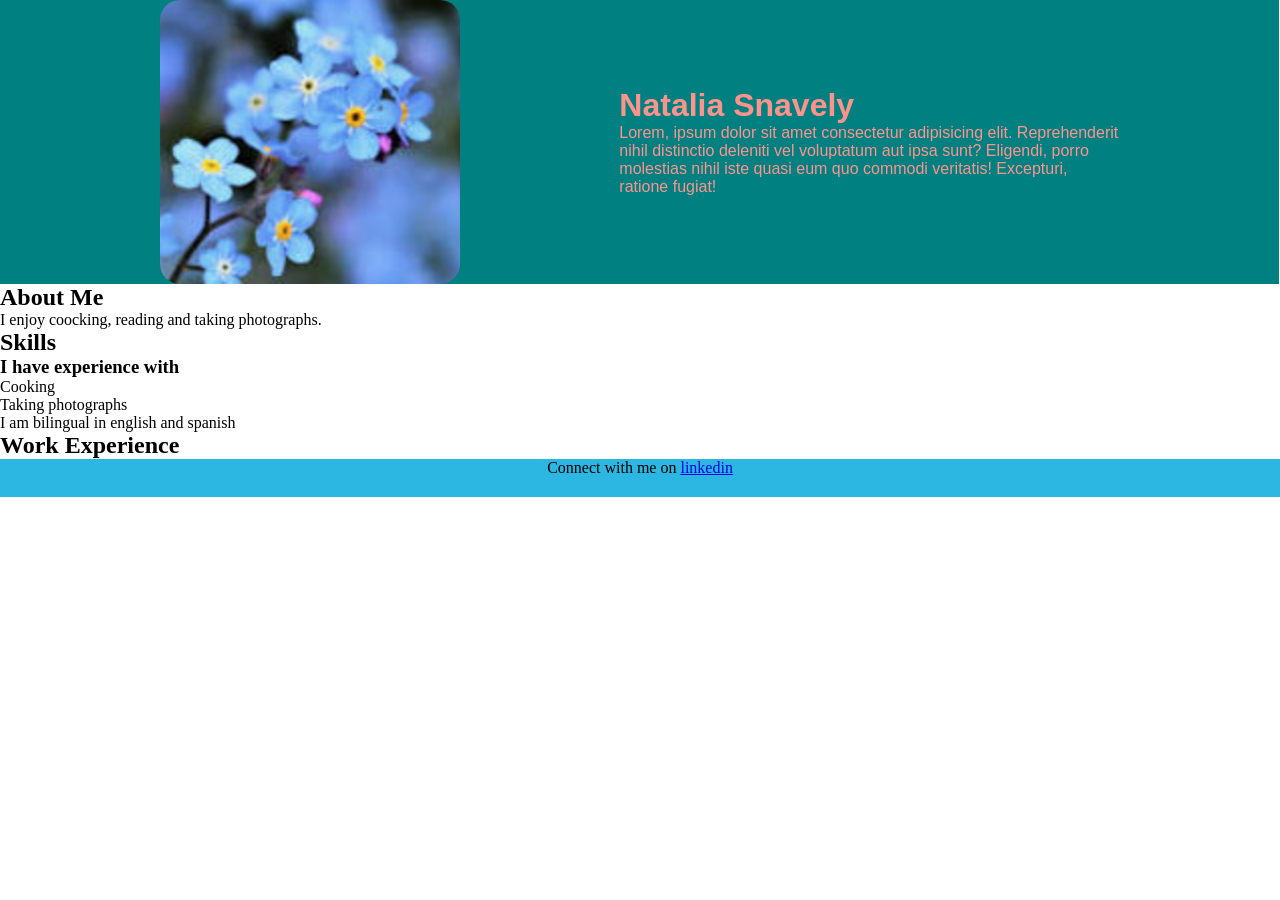
==== index.html @ 68e176c5 "Initial upload" ====
<!DOCTYPE html>
<html lang="en">
<head>
    <meta charset="UTF-8">
    <meta name="viewport" content="width=device-width, initial-scale=1.0">
    <link rel="stylesheet" href="styles.css">
    <title>Natalia Snavely</title>
</head>
<body>
<header>
    <img src="flower.png" alt="Favorite Flower" width="300">
    <div class="intro"> 
         <h1>Natalia Snavely</h1>
   <p>Lorem, ipsum dolor sit amet consectetur adipisicing elit. Reprehenderit nihil distinctio deleniti vel voluptatum aut ipsa sunt? Eligendi, porro molestias nihil iste quasi eum quo commodi veritatis! Excepturi, ratione fugiat!</p>
 </div>
</header>
<main>
<section>
<h2>About Me</h2>
    <p>
  I enjoy coocking, reading and taking photographs.      
    </p>
</section>
<section>
 <h2>Skills</h2> 
  <h3>I have experience with</h3> 
  <ul>
 <li>Cooking</li>
 <li>Taking photographs</li>
 <li>I am bilingual in english and spanish </li>
  </ul>
</section>
<section>
 <h2>Work Experience</h2>  
</section>
</main>
<footer class="centered">
    Connect with me on
    <a href="https://www.linkedin.com/feed/" target="_blank" rel="noopener noreferrer">linkedin</a>
</footer>
</body>
</html>
---- styles.css ----
* {
    margin: 0;
    padding: 0;
    box-sizing: border-box;
}
header{
    background-color: teal;
    color: #FE938C;
    display: flex ;
    justify-content:space-evenly;
    align-items: center;
    font-family: 'Gill Sans', 'Gill Sans MT', Calibri, 'Trebuchet MS', sans-serif;
    margin-right: 1px;
}
footer {
    background-color: rgb(43, 183, 226);
    padding-bottom: 20px;
}
.centered{
    text-align: center ;
}
.intro {
    max-width: 500px;
    text-align: left;
}
img{
    border-radius: 20px;
}
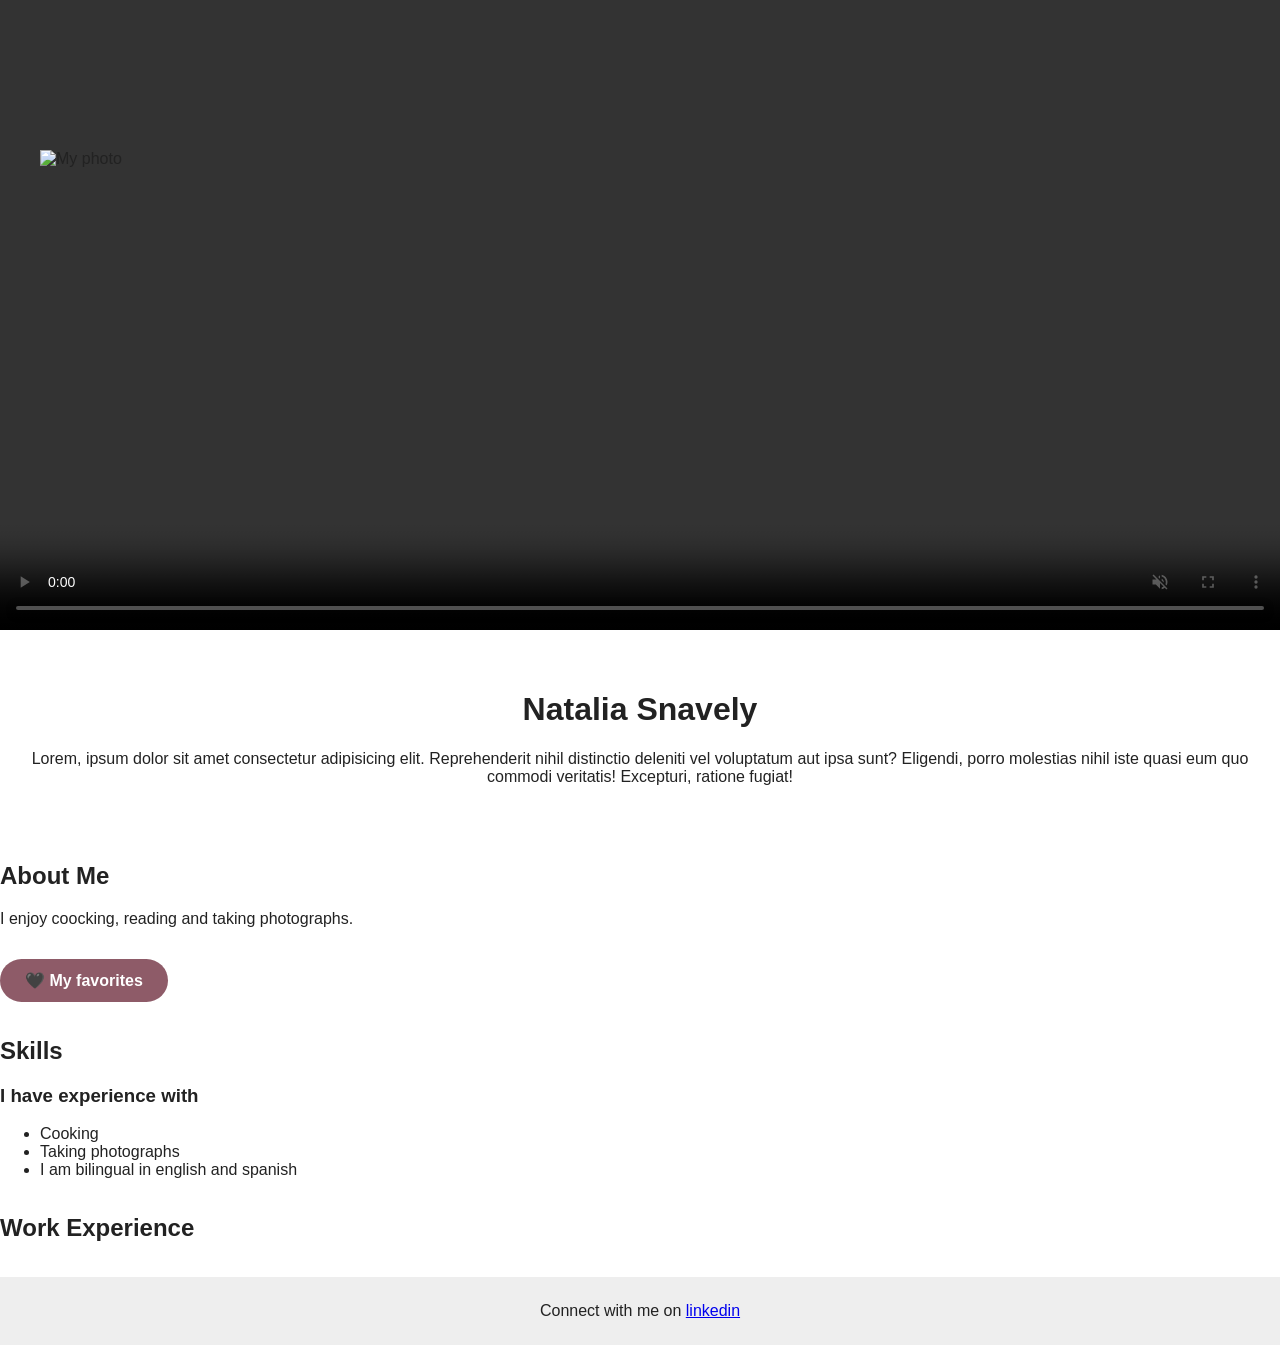
==== commit 6eb97529: "Add files via upload" ====
--- a/index.html
+++ b/index.html
@@ -3,23 +3,49 @@
 <head>
     <meta charset="UTF-8">
     <meta name="viewport" content="width=device-width, initial-scale=1.0">
+
+    <title>My Video Banner</title>
     <link rel="stylesheet" href="styles.css">
-    <title>Natalia Snavely</title>
+
 </head>
 <body>
+
+    <section class="video-banner">
+
+        <video autoplay muted loop playsinline controls>
+
+            <source src="flowermountain.mp4" type="video/mp4">
+
+            Your browser does not support this video.
+        </video>
+        <img
+        src="Family.JPG"
+        alt="My photo"
+        class="corner-photo"
+        >
+
+    </section>
+        
 <header>
-    <img src="flower.png" alt="Favorite Flower" width="300">
-    <div class="intro"> 
+    <div class="centered">
+   
          <h1>Natalia Snavely</h1>
-   <p>Lorem, ipsum dolor sit amet consectetur adipisicing elit. Reprehenderit nihil distinctio deleniti vel voluptatum aut ipsa sunt? Eligendi, porro molestias nihil iste quasi eum quo commodi veritatis! Excepturi, ratione fugiat!</p>
- </div>
+     <p>
+    Lorem, ipsum dolor sit amet consectetur adipisicing elit. Reprehenderit nihil distinctio deleniti vel voluptatum aut ipsa sunt? Eligendi, porro molestias nihil iste quasi eum quo commodi veritatis! Excepturi, ratione fugiat!
+     </p>
+    </div>
 </header>
+<div id="greeting"></div>
+
 <main>
 <section>
 <h2>About Me</h2>
     <p>
   I enjoy coocking, reading and taking photographs.      
     </p>
+    <a href="favorites.html" class="favorites-btn">
+        🖤 My favorites
+    </a>
 </section>
 <section>
  <h2>Skills</h2> 
@@ -30,13 +56,21 @@
  <li>I am bilingual in english and spanish </li>
   </ul>
 </section>
+
 <section>
  <h2>Work Experience</h2>  
 </section>
+
 </main>
+
 <footer class="centered">
     Connect with me on
-    <a href="https://www.linkedin.com/feed/" target="_blank" rel="noopener noreferrer">linkedin</a>
+    <a href="https://www.linkedin.com/feed/" 
+    target="_blank"
+     rel="noopener noreferrer">
+     linkedin
+    </a>
 </footer>
+<script src="index.js"></script>
 </body>
 </html>
--- a/styles.css
+++ b/styles.css
@@ -1,28 +1,107 @@
-* {
-    margin: 0;
-    padding: 0;
-    box-sizing: border-box;
-}
-header{
-    background-color: teal;
-    color: #FE938C;
-    display: flex ;
-    justify-content:space-evenly;
-    align-items: center;
-    font-family: 'Gill Sans', 'Gill Sans MT', Calibri, 'Trebuchet MS', sans-serif;
-    margin-right: 1px;
-}
+
+    
+body {
+        margin: 0;
+        padding: 0;
+        background-color: white;
+        color: #222;
+        font-family: Arial, sans-serif;
+    } 
+    .video-banner {
+     width: 100%;
+     height: 70vh;
+    
+     position: relative; 
+     overflow: hidden;
+
+     background-color: #333;
+    }
+    .video-banner video {
+      width: 100%; 
+      height: 100%;
+
+      object-fit: cover;
+      display: block;
+    }
+    .corner-photo {
+        position: absolute;
+
+        left: 40px;
+        top: 50%;
+
+        transform: translateY(-50%);
+
+        width: 220px;
+        height: 330px;
+
+        object-fit: contain;
+
+        border: contain;
+        border-radius: 0;
+
+        z-index: 2;
+    }
+    header {
+
+        background-color: white;
+        color: #222;
+
+        padding: 40px 20px;
+    }
+
+    main section {
+        margin-bottom: 35px;
+    }
+    .favorites-btn {
+        display: inline-block;
+        margin-top: 15px;
+        padding: 12px 25px;
+        background-color: #8e5b68;
+        color: white;
+        text-decoration: none;
+        border-radius: 25px;
+        font-weight: bold;
+        transition: 0.3s;
+    }
+
+    .favorites-btn:hover {
+        background-color: #c58b98;
+        transform: scale(1.05);
+    }
+       
+
 footer {
-    background-color: rgb(43, 183, 226);
-    padding-bottom: 20px;
+    background-color: #eee;
+    color: #222;
+
+    padding: 25px;
 }
 .centered{
     text-align: center ;
 }
-.intro {
-    max-width: 500px;
-    text-align: left;
+
+.movie-gallery {
+    display: grid;
+    grid-template-columns: repeat(4, 1fr);
+    gap: 20px;
+    max-width: 1000px;
+    margin: 30px auto;
+    padding: 10px;
 }
-img{
-    border-radius: 20px;
-}+.movie-gallery img {
+    width: 100%;
+    height: 250px;
+    object-fit: cover;
+    border-radius: 12px;
+}
+.movie-gallery img:hover {
+    transform: scale(1.05);
+    transition: 0.3s;
+}
+
+@media (max-width: 700px) {
+    .movie-gallery {
+        grid-template-columns: repeat(2, 1fr);
+    }
+}
+
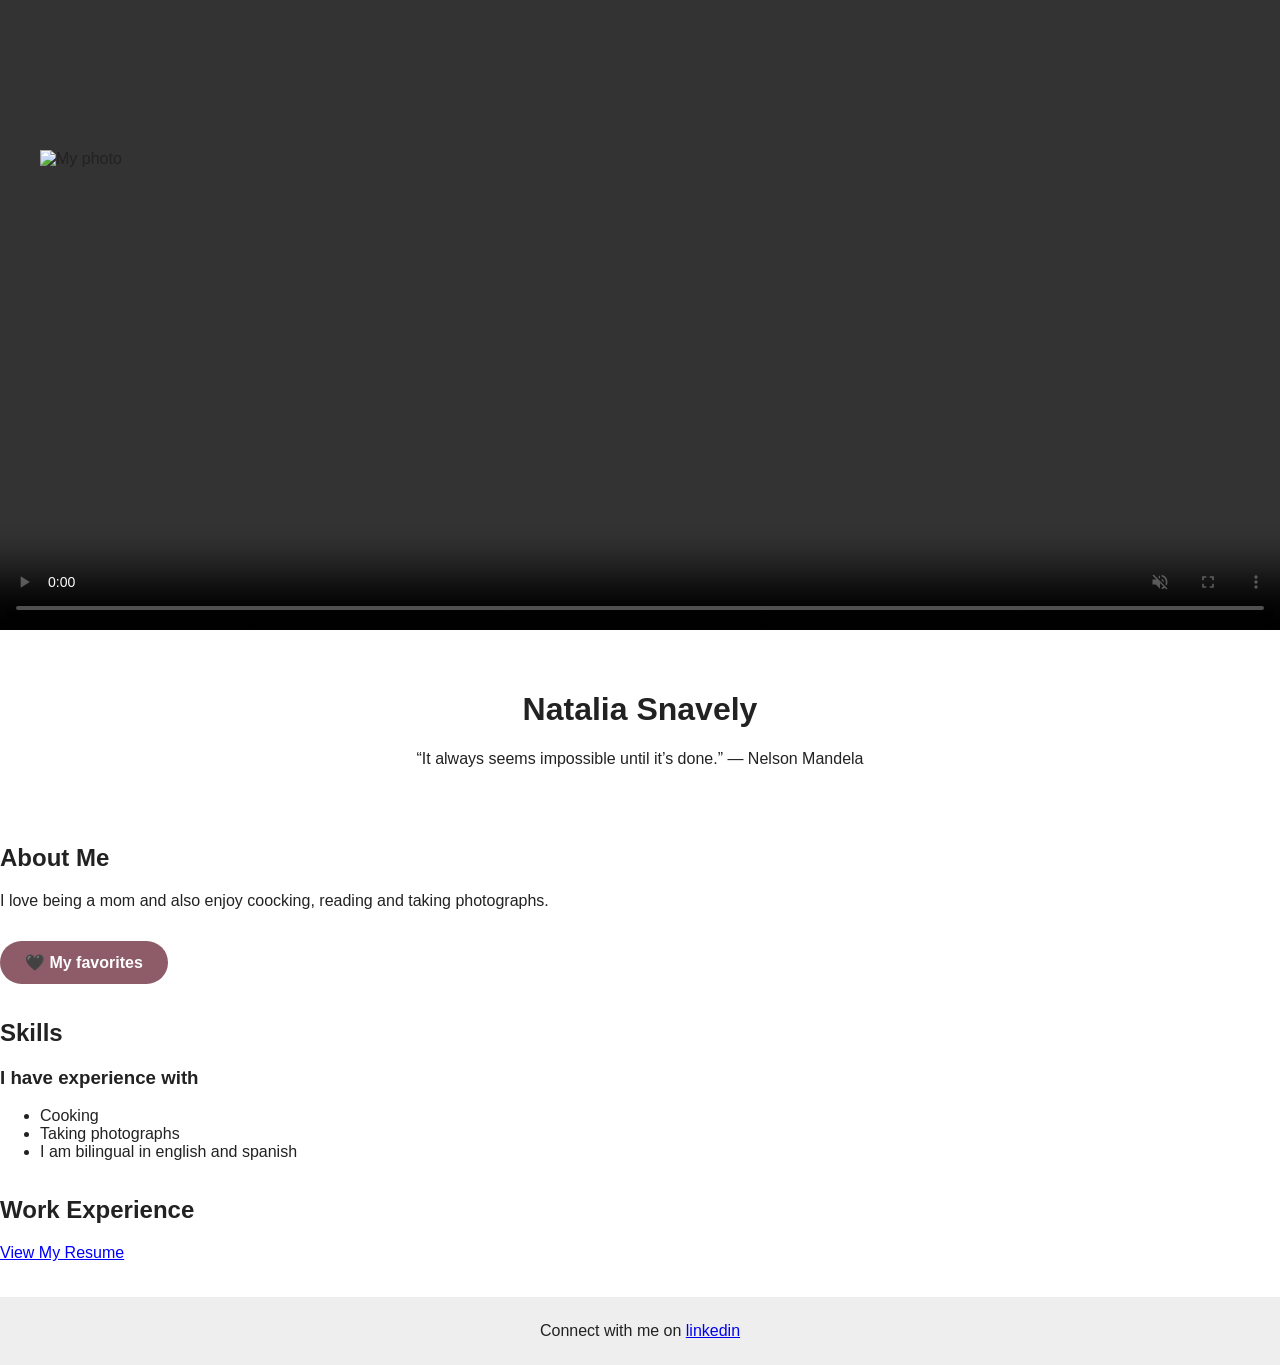
==== commit cd725e69: "New updates" ====
--- a/index.html
+++ b/index.html
@@ -31,7 +31,7 @@
    
          <h1>Natalia Snavely</h1>
      <p>
-    Lorem, ipsum dolor sit amet consectetur adipisicing elit. Reprehenderit nihil distinctio deleniti vel voluptatum aut ipsa sunt? Eligendi, porro molestias nihil iste quasi eum quo commodi veritatis! Excepturi, ratione fugiat!
+    “It always seems impossible until it’s done.” — Nelson Mandela
      </p>
     </div>
 </header>
@@ -41,7 +41,7 @@
 <section>
 <h2>About Me</h2>
     <p>
-  I enjoy coocking, reading and taking photographs.      
+  I love being a mom and also enjoy coocking, reading and taking photographs.      
     </p>
     <a href="favorites.html" class="favorites-btn">
         🖤 My favorites
@@ -58,7 +58,11 @@
 </section>
 
 <section>
- <h2>Work Experience</h2>  
+ <h2>Work Experience</h2>
+
+  <a href="Resumé.html" target="_blank">
+        View My Resume
+    </a>
 </section>
 
 </main>
--- a/styles.css
+++ b/styles.css
@@ -79,29 +79,102 @@
 .centered{
     text-align: center ;
 }
+.recipe-gallery {
+    display: flex;
+    justify-content: flex-start;
+    gap: 20px;
+    margin-top: 10px;
+    flex-wrap: wrap;
+}
 
+.recipe-item {
+    display: flex;
+    flex-direction: column;
+    align-items: center;
+}
+.recipe-gallery img {
+    width: 160px;
+    height: 120px;
+    object-fit: contain;
+    margin: 10px;
+    transition: transform 0.3s ease;
+}
+
+.recipe-gallery img:hover {
+    transform: scale(1.1);
+    cursor: pointer;
+}
+
+.recipe-item a {
+    color: blue;
+    text-decoration: underline;
+    margin-top: 5px;
+    font-size: 14px;
+}
+.recipe-item a:hover {
+    color: red;
+}
+.book-gallery img {
+    width: 120px;
+    height: 160px;
+    object-fit: cover;
+    margin: 10px;
+    transition: transform 0.3s ease;
+
+}
+.book-gallery img:hover {
+    transform: scale(1.1);
+    cursor: pointer;
+}
 .movie-gallery {
-    display: grid;
-    grid-template-columns: repeat(4, 1fr);
-    gap: 20px;
-    max-width: 1000px;
-    margin: 30px auto;
-    padding: 10px;
+    display: flex;
+    justify-content: flex-start;
+    align-items: flex-start;
+    gap: 10px;
+    flex-wrap: wrap;
 }
+
 .movie-gallery img {
-    width: 100%;
-    height: 250px;
+    width: 120px;
+    height: 160px;
     object-fit: cover;
-    border-radius: 12px;
+    margin: 10px;
+    transition: transform 0.3s ease;
 }
 .movie-gallery img:hover {
-    transform: scale(1.05);
-    transition: 0.3s;
+    transform: scale(1.1);
+    cursor: pointer;
 }
 
 @media (max-width: 700px) {
     .movie-gallery {
-        grid-template-columns: repeat(2, 1fr);
+        grid-template-columns: repeat(2, 100px);
     }
+
+}
+/* Work Experience - Resume Link */
+section a {
+    color: blue;
+    text-decoration: underline;
+    font-size: 16px;
 }
 
+section a:hover {
+    color: red;
+}
+/* Back to Home Button */
+.home-button {
+    display: inline-block;
+    background-color: blue;
+    color: white;
+    padding: 10px 20px;
+    text-decoration: none;
+    border-radius: 5px;
+    font-size: 16px;
+    transition: background-color 0.3s ease;
+}
+.home-button:hover {
+    background-color: red;
+    color: white;
+}
+
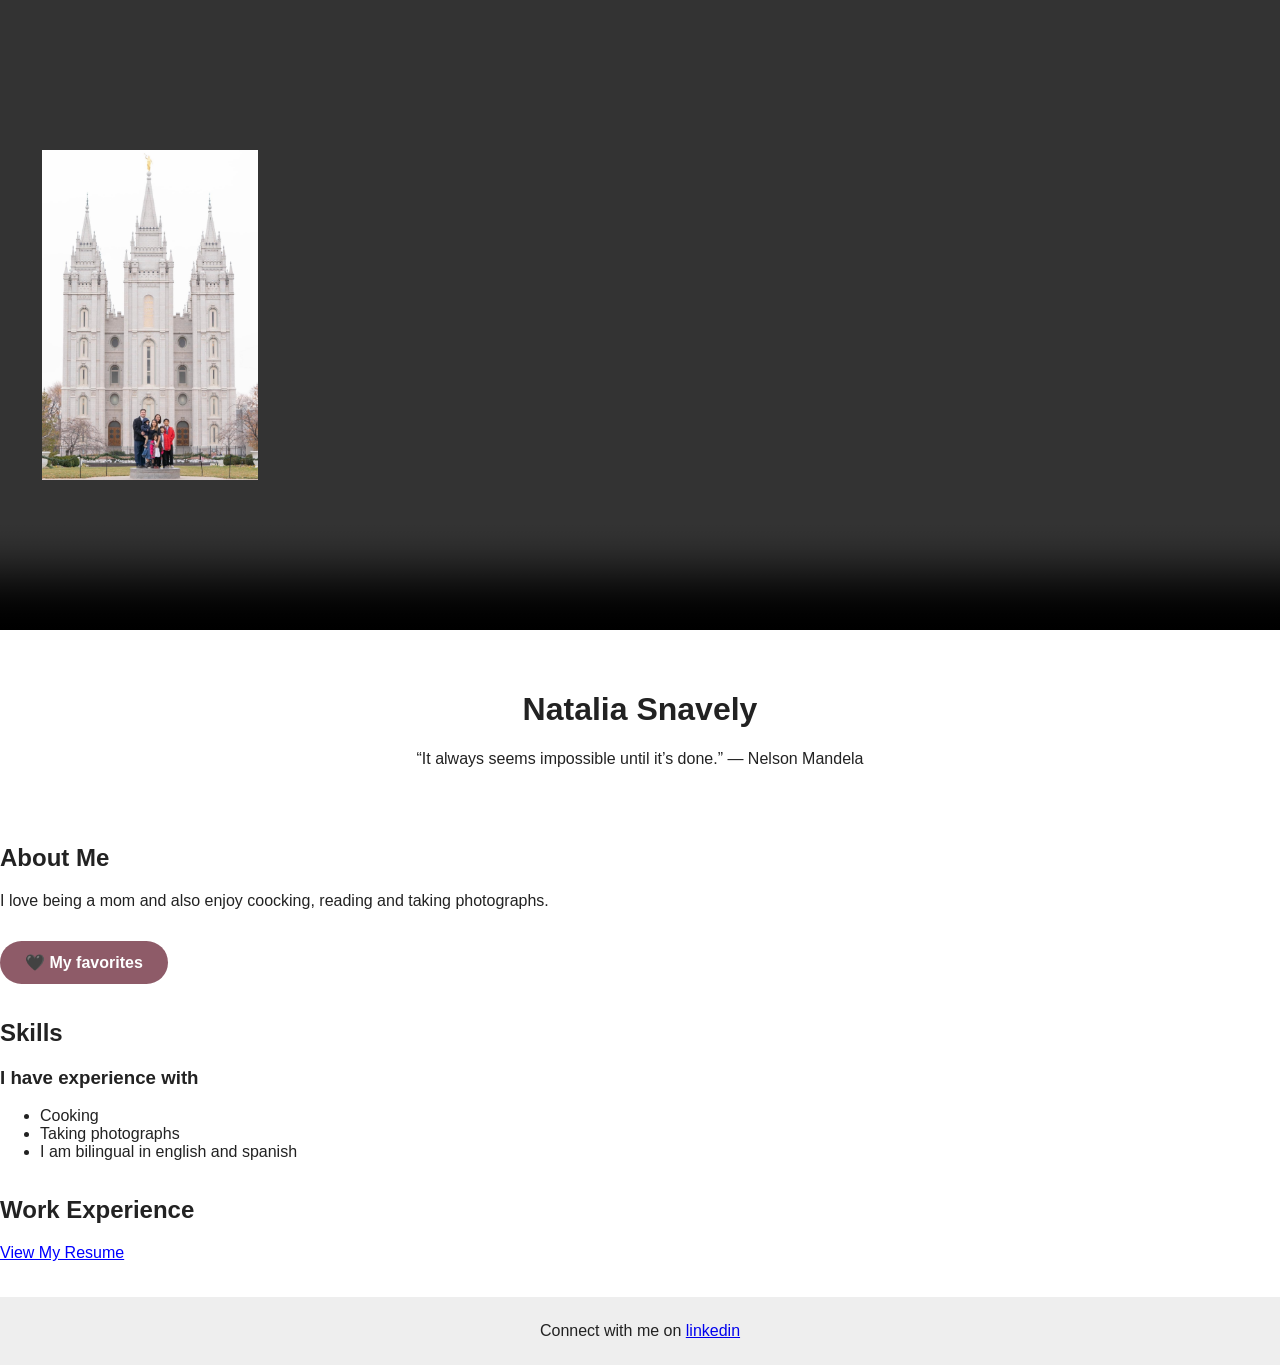
==== commit 3bcfc17c: "New update-resume" ====
--- a/index.html
+++ b/index.html
@@ -60,7 +60,7 @@
 <section>
  <h2>Work Experience</h2>
 
-  <a href="Resumé.html" target="_blank">
+  <a href="resume.html" target="_blank">
         View My Resume
     </a>
 </section>
